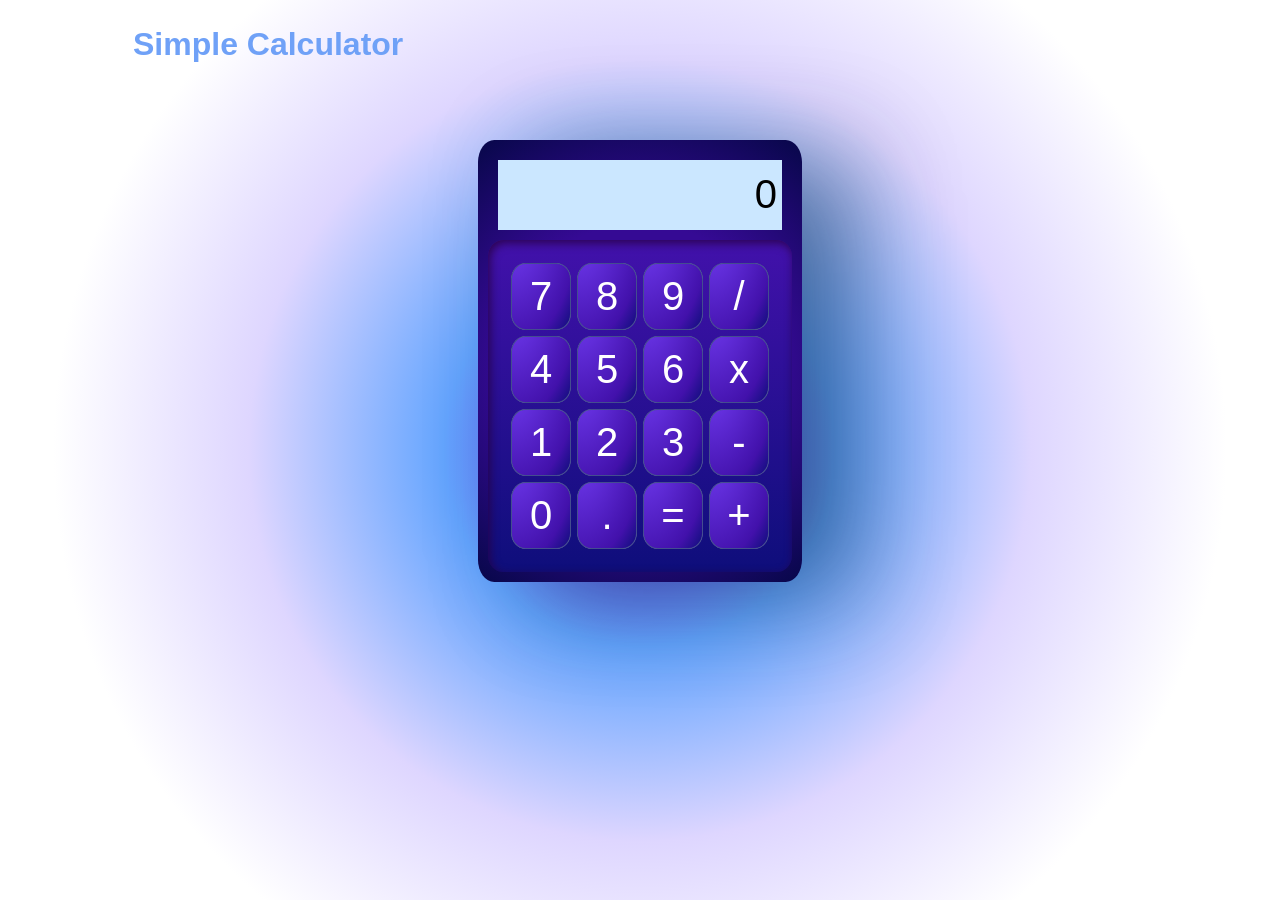
==== calculator.html @ 084cf4e6 "made calculator :)" ====
<head>
    <script type="text/javascript" src="calculator.js"></script>
    <link rel="stylesheet" href="calculator.css">
    <meta charset="UTF-8">
    <meta name="viewport" content="width=device-width, initial-scale=1.0">
    <title>Calculator</title>
</head>

<body>
    <div class="header">
        <h1>Simple Calculator</h1>

    </div>

    <div class="center">
        <div class="calcDisplay" id="calcNumber">
            0
        </div>


        <div class="calcContainer">

            <button class="calcButton" onclick="insertNumber('7')">7</button>
            <button class="calcButton" onclick="insertNumber('8')">8</button>
            <button class="calcButton" onclick="insertNumber('9')">9</button>
            <button class="calcButton" onclick="divide()">/</button>

            <button class="calcButton" onclick="insertNumber('4')">4</button>
            <button class="calcButton" onclick="insertNumber('5')">5</button>
            <button class="calcButton" onclick="insertNumber('6')">6</button>
            <button class="calcButton" onclick="multiply()">x</button>

            <button class="calcButton" onclick="insertNumber('1')">1</button>
            <button class="calcButton" onclick="insertNumber('2')">2</button>
            <button class="calcButton" onclick="insertNumber('3')">3</button>
            <button class="calcButton" onclick="subtract()">-</button>

            <button class="calcButton" onclick="insertNumber('0')">0</button>
            <button class="calcButton">.</button>
            <button class="calcButton" onclick="equals()">=</button>
            <button class="calcButton" onclick="add()">+</button>




        </div>
    </div>
</body>
---- calculator.css ----
html {
  background-image: radial-gradient(circle at center,  rgb(105, 38, 240) 0%,  rgb(100, 165, 255) 25%,  rgb(222, 214, 255) 50%, rgb(255, 255, 255) 75%);
      font-family: 'Gill Sans', 'Gill Sans MT', Calibri, 'Trebuchet MS', sans-serif;

  /* (to bottom, rgb(255, 255, 255), rgb(230, 206, 255)); */
}

body {margin: 0px;}
.header {
  /* background-image: linear-gradient(to bottom, rgb(77, 168, 210), rgb(36, 148, 240)); */
    margin-left: 10%;
    margin-right:10%;
    margin-bottom:50px;
    /* box-shadow: 5px 5px rgba(75, 4, 61, 0.286); */
    color:rgb(111, 161, 247);
    padding:5px;
}

.center {
    max-width: fit-content;
    margin-left: auto;
    margin-right: auto;
    background-image: radial-gradient(circle at center, rgb(53, 10, 148)50%,  rgb(7, 7, 73)100%);
    box-shadow: 55px 15px 100px rgba(8, 33, 59, 0.471);
    padding:10px;
    border-radius: 5%;
}

.calcDisplay {
    display:flex;
    align-items: center;
    justify-content: right;
    padding:5px;
    background-color: rgb(203, 231, 255);
    margin:10px;
    min-height: 60px;
    font-size:40px;
    text-align: right;

}

.calcContainer {
    padding:20px;
  background-image: linear-gradient(to bottom, rgb(66, 17, 171),  rgb(14, 14, 123));
    display:grid;
    grid-template-columns:auto auto auto auto;
    grid-column: 1 / span 4 ;
    box-shadow: inset rgba(39, 0, 66, 0.873) 2px 3px 10px;
    border-radius: 5%;

}

.calcContainer .calcButton{
    border: 1px solid rgb(68, 77, 143);
    /* background-color: rgb(203, 231, 255); */
    background-image: radial-gradient(farthest-corner at 1px -40px, rgb(106, 53, 231)20%,rgb(66, 17, 171)80%,  rgb(14, 14, 123)100%);
color:white;
    padding:10px;
    margin:3px;
    font-size:40px;
    min-width: 60px;
    text-align: center;
    border-radius:24%;

}
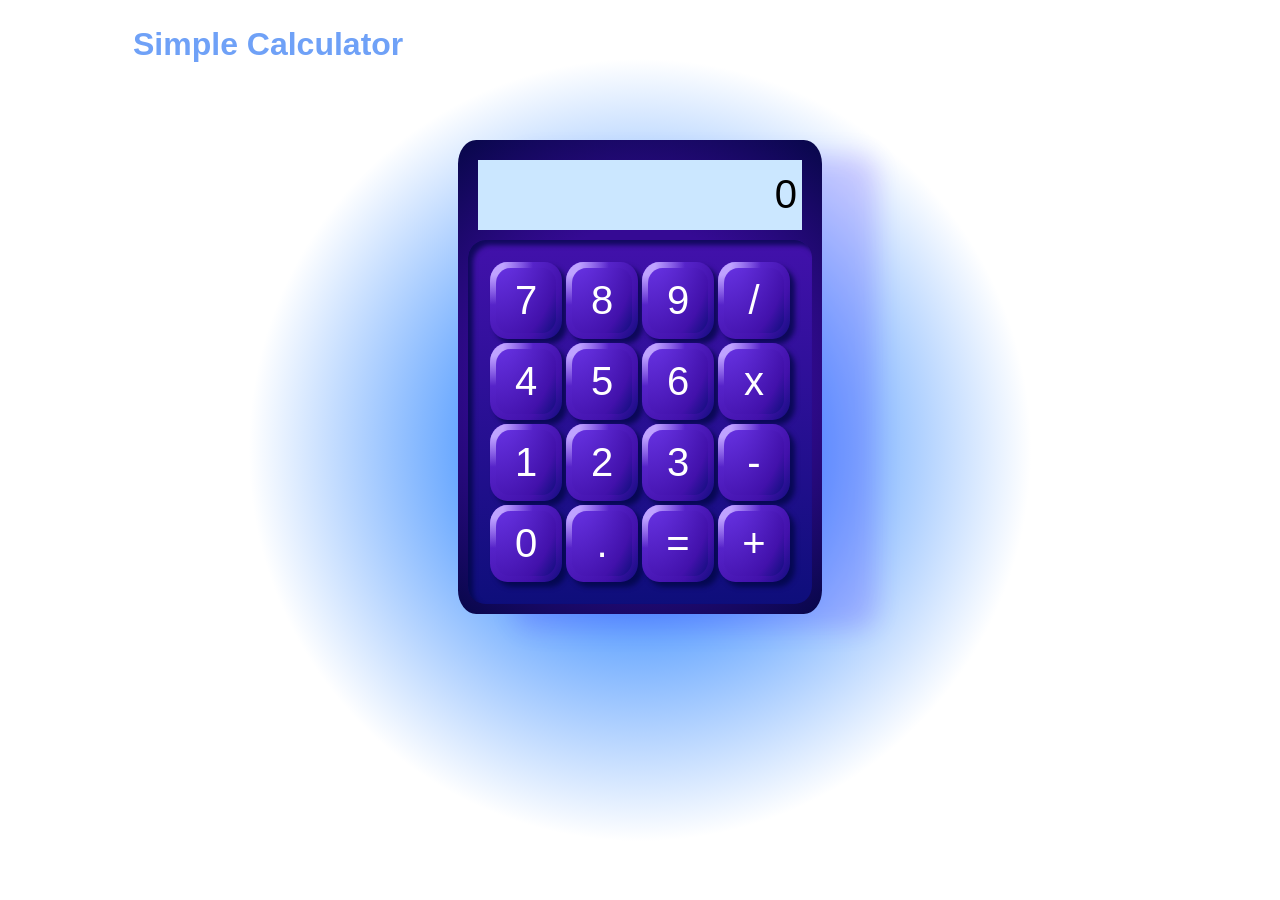
==== commit dcb0a53f: "cool shine effect :)" ====
--- a/calculator.html
+++ b/calculator.html
@@ -19,26 +19,54 @@
 
 
         <div class="calcContainer">
-
-            <button class="calcButton" onclick="insertNumber('7')">7</button>
-            <button class="calcButton" onclick="insertNumber('8')">8</button>
-            <button class="calcButton" onclick="insertNumber('9')">9</button>
-            <button class="calcButton" onclick="divide()">/</button>
-
-            <button class="calcButton" onclick="insertNumber('4')">4</button>
-            <button class="calcButton" onclick="insertNumber('5')">5</button>
-            <button class="calcButton" onclick="insertNumber('6')">6</button>
-            <button class="calcButton" onclick="multiply()">x</button>
-
-            <button class="calcButton" onclick="insertNumber('1')">1</button>
-            <button class="calcButton" onclick="insertNumber('2')">2</button>
-            <button class="calcButton" onclick="insertNumber('3')">3</button>
-            <button class="calcButton" onclick="subtract()">-</button>
-
-            <button class="calcButton" onclick="insertNumber('0')">0</button>
-            <button class="calcButton">.</button>
-            <button class="calcButton" onclick="equals()">=</button>
-            <button class="calcButton" onclick="add()">+</button>
+            <div class="calcButton-border-wrap">
+                <button class="calcButton" onclick="insertNumber('7')">7</button>
+            </div>
+            <div class="calcButton-border-wrap">
+                <button class="calcButton" onclick="insertNumber('8')">8</button>
+            </div>
+            <div class="calcButton-border-wrap">
+                <button class="calcButton" onclick="insertNumber('9')">9</button>
+            </div>
+            <div class="calcButton-border-wrap">
+                <button class="calcButton" onclick="divide()">/</button>
+            </div>
+            <div class="calcButton-border-wrap">
+                <button class="calcButton" onclick="insertNumber('4')">4</button>
+            </div>
+            <div class="calcButton-border-wrap">
+                <button class="calcButton" onclick="insertNumber('5')">5</button>
+            </div>
+            <div class="calcButton-border-wrap">
+                <button class="calcButton" onclick="insertNumber('6')">6</button>
+            </div>
+            <div class="calcButton-border-wrap">
+                <button class="calcButton" onclick="multiply()">x</button>
+            </div>
+            <div class="calcButton-border-wrap">
+                <button class="calcButton" onclick="insertNumber('1')">1</button>
+            </div>
+            <div class="calcButton-border-wrap">
+                <button class="calcButton" onclick="insertNumber('2')">2</button>
+            </div>
+            <div class="calcButton-border-wrap">
+                <button class="calcButton" onclick="insertNumber('3')">3</button>
+            </div>
+            <div class="calcButton-border-wrap">
+                <button class="calcButton" onclick="subtract()">-</button>
+            </div>
+            <div class="calcButton-border-wrap">
+                <button class="calcButton" onclick="insertNumber('0')">0</button>
+            </div>
+            <div class="calcButton-border-wrap">
+                <button class="calcButton">.</button>
+            </div>
+            <div class="calcButton-border-wrap">
+                <button class="calcButton" onclick="equals()">=</button>
+            </div>
+            <div class="calcButton-border-wrap">
+                <button class="calcButton" onclick="add()">+</button>
+            </div>
 
 
 
--- a/calculator.css
+++ b/calculator.css
@@ -1,5 +1,5 @@
 html {
-  background-image: radial-gradient(circle at center,  rgb(105, 38, 240) 0%,  rgb(100, 165, 255) 25%,  rgb(222, 214, 255) 50%, rgb(255, 255, 255) 75%);
+  background-image: radial-gradient(circle at center,  rgb(121, 54, 255) 0%,  rgb(61, 142, 255) 15%,  rgb(255, 255, 255) 50%);
       font-family: 'Gill Sans', 'Gill Sans MT', Calibri, 'Trebuchet MS', sans-serif;
 
   /* (to bottom, rgb(255, 255, 255), rgb(230, 206, 255)); */
@@ -21,7 +21,7 @@
     margin-left: auto;
     margin-right: auto;
     background-image: radial-gradient(circle at center, rgb(53, 10, 148)50%,  rgb(7, 7, 73)100%);
-    box-shadow: 55px 15px 100px rgba(8, 33, 59, 0.471);
+    box-shadow: 55px 15px 25px rgba(55, 0, 255, 0.158);
     padding:10px;
     border-radius: 5%;
 }
@@ -45,21 +45,75 @@
     display:grid;
     grid-template-columns:auto auto auto auto;
     grid-column: 1 / span 4 ;
-    box-shadow: inset rgba(39, 0, 66, 0.873) 2px 3px 10px;
+  box-shadow:inset 5px 5px 5px rgba(0, 6, 68, 0.756);
     border-radius: 5%;
 
 }
 
-.calcContainer .calcButton{
-    border: 1px solid rgb(68, 77, 143);
-    /* background-color: rgb(203, 231, 255); */
+.calcButton-border-wrap {
+    position:relative;
+    padding: 1rem;
+    margin:2px;
+    max-width: 250px;
+    padding: 3px;
+    border-radius:24%;
+    background-color:rgb(14, 14, 123) ;
     background-image: radial-gradient(farthest-corner at 1px -40px, rgb(106, 53, 231)20%,rgb(66, 17, 171)80%,  rgb(14, 14, 123)100%);
-color:white;
-    padding:10px;
+  overflow: hidden;
+  box-shadow: 5px 5px 5px rgba(0, 6, 68, 0.756);
+
+}
+/* 
+.calcButton-border-wrap span {
+
+    pointer-events:none;
+      overflow: hidden;
+
+} */
+
+
+.calcButton-border-wrap::before{
+  --size: 100px;
+  content: '';
+  position: absolute;
+  left: var(--x);
+  top: var(--y);
+  width: var(--size);
+  height: var(--size);
+    background-image: radial-gradient(circle closest-side,  rgb(191, 163, 255)20%,rgba(66, 17, 171, 0)80%);
+  transform: translate(-50%, -50%);
+  transition: width 0.1s ease, height 0.1s ease;
+}
+
+.calcButton-border-wrap:hover::before{
+    --size:200px;
+}
+
+
+/* .calcButton-border-wrap ::after {
+    position:absolute;
+    
+    content: '';
+    opacity: 0.6;
+    width:100%;
+    height:100%;
+    max-width: 250px;
+background: radial-gradient(white, #3984ff00 80%);
+} */
+
+.calcButton{
+    background-color: orange;
+    background-image: radial-gradient(farthest-corner at 1px -40px, rgb(106, 53, 231)20%,rgb(66, 17, 171)80%,  rgb(14, 14, 123)100%);
+    color:white;
+    padding: 10px;
     margin:3px;
     font-size:40px;
     min-width: 60px;
     text-align: center;
     border-radius:24%;
+    border:none;
+      position: relative; /* Or 'absolute', 'fixed', 'sticky' */
+
+      z-index: 9999;     /* A value higher than competing elements */
 
 }
